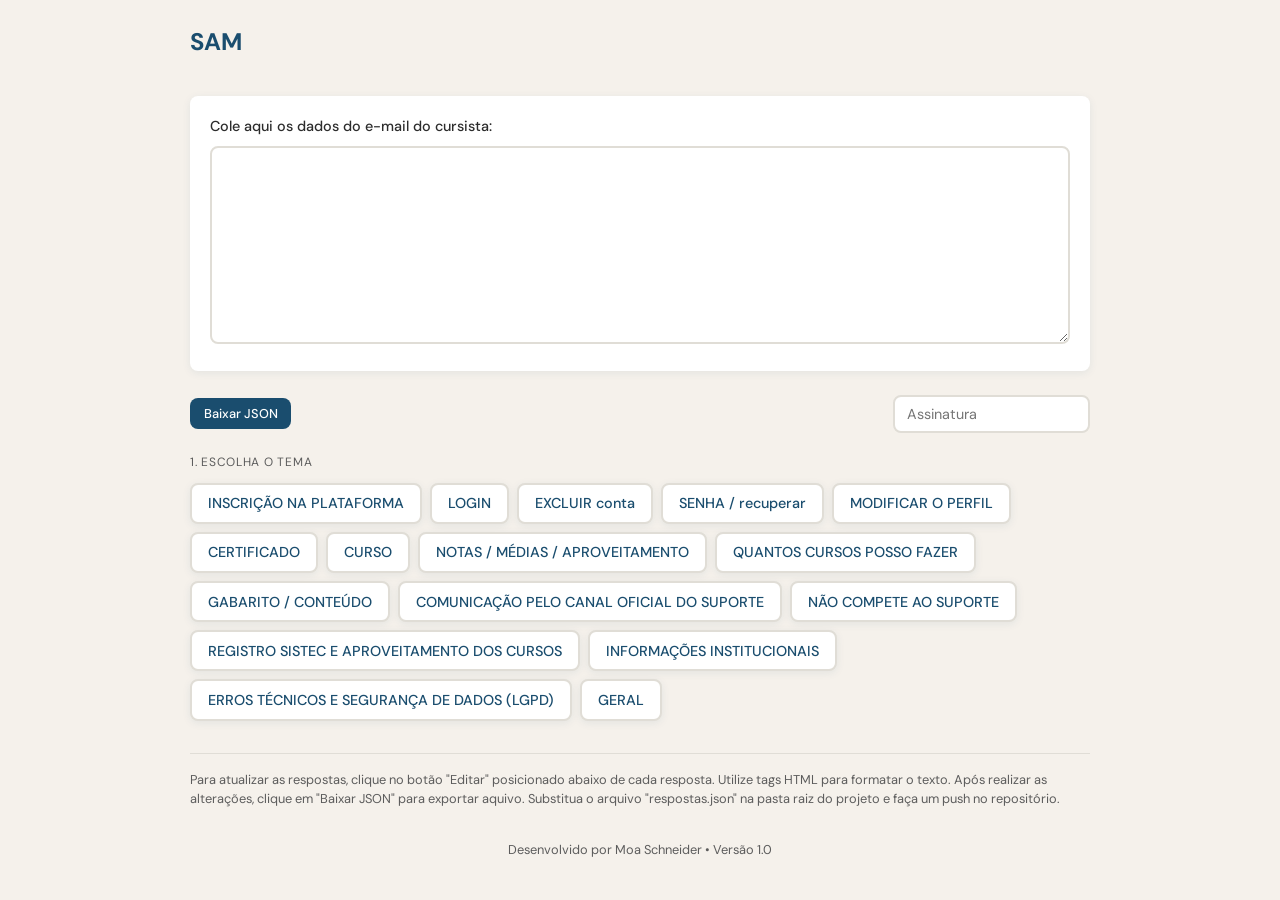
==== index.html @ 17e9b6c3 "feat(SAM): melhorias na ferramenta de atendimento e documentação - Colar dados do cursista com parsi" ====
<!DOCTYPE html>
<html lang="pt-BR">
<head>
  <meta charset="UTF-8">
  <meta name="viewport" content="width=device-width, initial-scale=1">
  <title>SAM – Suporte Aprenda Mais</title>
  <link rel="preconnect" href="https://fonts.googleapis.com">
  <link rel="preconnect" href="https://fonts.gstatic.com" crossorigin>
  <link href="https://fonts.googleapis.com/css2?family=DM+Sans:ital,opsz,wght@0,9..40,400;0,9..40,500;0,9..40,600;0,9..40,700;1,9..40,400&display=swap" rel="stylesheet">
  <link rel="stylesheet" href="styles.css">
</head>
<body>
  <div class="container">
    <header>
      <h1>SAM</h1>
      <!-- <p class="subtitle">Modelos de respostas · Escolha o tema e o subtema para copiar o modelo de e-mail</p> -->
    </header>

    <div id="erro-box" class="erro-carregamento oculto">
      <p><strong>Não foi possível carregar os modelos.</strong></p>
      <p>Verifique se o arquivo <code>respostas.json</code> está na mesma pasta que esta página. Se você abriu o arquivo HTML direto no navegador (file://), o navegador pode bloquear o carregamento. Nesse caso, use um servidor local na pasta do projeto:</p>
      <p><code>python -m http.server 8080</code></p>
      <p>Depois acesse: <code>http://localhost:8080/atendimento-respostas.html</code></p>
    </div>

    <div id="app">
      <div class="cursista-section">
        <label for="input-cursista">Cole aqui os dados do e-mail do cursista:</label>
        <textarea id="input-cursista" class="cursista-textarea" rows="10"
        placeholder=""></textarea>
        <div id="cursista-campos" class="cursista-campos oculto">
          <span id="cursista-nome" class="cursista-nome"></span>
          <button type="button" class="btn btn-dossie" id="btn-dossie-cpf" title="Abrir dossiê por CPF">Dossiê CPF</button>
          <button type="button" class="btn btn-dossie" id="btn-dossie-email" title="Abrir dossiê por e-mail">Dossiê E-mail</button>
          <!-- <input type="text" id="input-curso" class="cursista-curso-input" placeholder="Curso / turma" /> -->
        </div>
      </div>
      
      <div class="toolbar-row">
        <div>
          <button type="button" class="btn btn-download-json" id="btn-download-json">Baixar JSON</button>
          <button type="button" class="btn btn-cancelar-edicao" id="btn-limpar-edits" style="display:none">Limpar edições</button>
        </div>
        <div class="assinatura-row">
          <!-- <label for="input-assinatura">Assinatura:</label> -->
          <input type="text" id="input-assinatura" placeholder="Assinatura" autocomplete="name" />
        </div>
      </div>

      <div id="passo-temas">
        <p class="step-label">1. Escolha o tema</p>
        <div id="lista-temas" class="nav-buttons"></div>
      </div>

      <div id="passo-subtemas" class="oculto">
        <button type="button" class="btn btn-voltar" id="btn-voltar-temas">← Voltar aos temas</button>
        <p class="step-label">2. Escolha o subtema</p>
        <div id="lista-subtemas" class="nav-buttons"></div>
      </div>

      <div id="passo-respostas" class="oculto">
        <button type="button" class="btn btn-voltar" id="btn-voltar-subtemas">← Voltar ao subtema</button>
        <p class="step-label">3. Modelo(s) de resposta – clique em Copiar e cole no e-mail</p>
        <div id="area-respostas" class="respostas-area"></div>
      </div>
    </div>

    <p class="aviso-pasta">
      Para atualizar as respostas, clique no botão "Editar" posicionado abaixo de cada resposta. Utilize tags HTML para formatar o texto. Após realizar as alterações, clique em "Baixar JSON" para exportar aquivo. Substitua o arquivo "respostas.json" na pasta raiz do projeto e faça um push no repositório.
    </p>

    <footer>
      Desenvolvido por Moa Schneider • Versão 1.0
    </footer>
  </div>

  <script src="script.js"></script>
</body>
</html>
---- styles.css ----
:root {
    --bg: #f5f1eb;
    --card: #fff;
    --primary: #1a4d6e;
    --primary-hover: #25638a;
    --accent: #e8b86d;
    --text: #2c2c2c;
    --text-muted: #5c5c5c;
    --border: #e0ddd6;
    --shadow: 0 2px 8px rgba(26, 77, 110, 0.08);
    --radius: 8px;
  }

  * {
    box-sizing: border-box;
  }

  body {
    font-family: 'DM Sans', sans-serif;
    background: var(--bg);
    color: var(--text);
    margin: 0;
    min-height: 100vh;
    padding: 1.5rem;
    line-height: 1.5;
  }

  .container {
    max-width: 900px;
    margin: 0 auto;
  }

  header {
    /* text-align: center; */
    display: flex;
    justify-content: space-between;
    align-items: center;
    margin-bottom: 2rem;
  }

  h1 {
    font-size: 1.5rem;
    font-weight: 700;
    color: var(--primary);
    margin: 0 0 0.25rem 0;
  }

  .subtitle {
    font-size: 0.9rem;
    color: var(--text-muted);
    margin: 0;
  }

  .step-label {
    font-size: 0.75rem;
    text-transform: uppercase;
    letter-spacing: 0.06em;
    color: var(--text-muted);
    margin-bottom: 0.75rem;
  }

  .nav-buttons {
    display: flex;
    flex-wrap: wrap;
    gap: 0.5rem;
    margin-bottom: 1rem;
  }

  .btn {
    display: inline-flex;
    align-items: center;
    justify-content: center;
    padding: 0.6rem 1rem;
    font-family: inherit;
    font-size: 0.9rem;
    font-weight: 500;
    border: none;
    border-radius: var(--radius);
    cursor: pointer;
    transition: background 0.2s, transform 0.1s;
  }

  .btn:active {
    transform: scale(0.98);
  }

  .btn-tema {
    background: var(--card);
    color: var(--primary);
    border: 2px solid var(--border);
    box-shadow: var(--shadow);
  }

  .btn-tema:hover {
    border-color: var(--primary);
    background: rgba(26, 77, 110, 0.06);
  }

  .btn-subtema {
    background: var(--primary);
    color: #fff;
  }

  .btn-subtema:hover {
    background: var(--primary-hover);
  }

  .btn-voltar {
    background: var(--border);
    color: var(--text);
    margin-bottom: 1rem;
  }

  .btn-voltar:hover {
    background: #d0ccc4;
  }

  .btn-copiar {
    background: var(--accent);
    color: var(--text);
    font-size: 0.85rem;
    padding: 0.5rem 0.9rem;
  }

  .btn-copiar:hover {
    filter: brightness(1.05);
  }

  .btn-copiar.copied {
    background: #2d8a6e;
    color: #fff;
  }

  .respostas-area {
    background: var(--card);
    border-radius: var(--radius);
    box-shadow: var(--shadow);
    padding: 1.25rem;
    margin-top: 1rem;
  }

  .resposta-block {
    margin-bottom: 1.5rem;
    padding-bottom: 1.5rem;
    border-bottom: 1px solid var(--border);
  }

  .resposta-block:last-child {
    margin-bottom: 0;
    padding-bottom: 0;
    border-bottom: none;
  }

  .resposta-rotulo {
    font-size: 0.8rem;
    font-weight: 600;
    color: var(--primary);
    margin-bottom: 0.5rem;
  }

  .resposta-texto {
    white-space: pre-wrap;
    word-break: break-word;
    font-size: 0.9rem;
    line-height: 1.6;
    color: var(--text);
    background: #fafaf8;
    padding: 1rem;
    border-radius: 8px;
    border-left: 3px solid var(--accent);
  }

  .erro-carregamento {
    text-align: center;
    padding: 2rem;
    background: #fef3e6;
    border: 1px solid #e8b86d;
    border-radius: var(--radius);
    color: var(--text);
  }

  .erro-carregamento p {
    margin: 0 0 0.75rem 0;
  }

  .erro-carregamento code {
    background: var(--card);
    padding: 0.2rem 0.5rem;
    border-radius: 4px;
    font-size: 0.85rem;
  }

  .assinatura-row {
    display: flex;
    align-items: center;
    gap: 0.75rem;
    /* margin-bottom: 1.25rem; */
    flex-wrap: wrap;
  }
  .assinatura-row label {
    font-size: 0.9rem;
    font-weight: 500;
    color: var(--text);
  }
  .assinatura-row input {
    font-family: inherit;
    font-size: 0.9rem;
    padding: 0.5rem 0.75rem;
    border: 2px solid var(--border);
    border-radius: var(--radius);
    max-width: 280px;
  }
  .assinatura-row input:focus {
    outline: none;
    border-color: var(--primary);
  }

  .cursista-section {
    background: var(--card);
    border-radius: var(--radius);
    box-shadow: var(--shadow);
    padding: 1.25rem;
    margin-bottom: 1.5rem;
  }

  .cursista-section label {
    font-size: 0.9rem;
    font-weight: 500;
    color: var(--text);
    display: block;
    margin-bottom: 0.5rem;
  }

  .cursista-textarea {
    width: 100%;
    font-family: inherit;
    font-size: 0.85rem;
    padding: 0.75rem;
    border: 2px solid var(--border);
    border-radius: var(--radius);
    resize: vertical;
    min-height: 80px;
  }
  
  .cursista-textarea:focus {
    outline: none;
    border-color: var(--primary);
  }

  .cursista-campos {
    margin-top: 0.75rem;
    display: flex;
    align-items: center;
    gap: 0.75rem;
    flex-wrap: wrap;
  }

  .cursista-nome {
    font-size: 0.9rem;
    font-weight: 600;
    color: var(--primary);
  }

  .btn-dossie {
    background: var(--primary);
    color: #fff;
    font-size: 0.8rem;
    padding: 0.45rem 0.85rem;
  }

  .btn-dossie:hover {
    background: var(--primary-hover);
  }

  .cursista-curso-input {
    font-family: inherit;
    font-size: 0.85rem;
    padding: 0.4rem 0.7rem;
    border: 2px solid var(--border);
    border-radius: var(--radius);
    flex: 1 1 180px;
    min-width: 180px;
  }

  .cursista-curso-input:focus {
    outline: none;
    border-color: var(--primary);
  }

  .aviso-pasta {
    font-size: 0.8rem;
    color: var(--text-muted);
    margin-top: 2rem;
    padding-top: 1rem;
    border-top: 1px solid var(--border);
  }

  footer {
    margin-top: 2rem;
    font-size: 0.8rem;
    color: var(--text-muted);
    text-align: center;
  }

  footer a {
    color: var(--primary);
  }

  .edit-textarea {
    width: 100%;
    font-family: 'Consolas', 'Monaco', 'Courier New', monospace;
    font-size: 0.82rem;
    line-height: 1.5;
    padding: 1rem;
    border: 2px dashed var(--primary);
    border-radius: 8px;
    background: #f0f7fb;
    color: var(--text);
    resize: vertical;
    min-height: 180px;
  }

  .edit-textarea:focus {
    outline: none;
    border-color: var(--primary-hover);
  }

  .resposta-acoes {
    display: flex;
    align-items: center;
    gap: 0.5rem;
    margin-top: 0.5rem;
    padding-top: 0.5rem;
    flex-wrap: wrap;
  }

  .btn-editar {
    background: transparent;
    color: var(--text-muted);
    font-size: 0.85rem;
    padding: 0.5rem 0.9rem;
    border: 1px solid var(--border);
  }

  .btn-editar:hover {
    color: var(--primary);
    border-color: var(--primary);
  }

  .btn-salvar-edicao {
    background: #2d8a6e;
    color: #fff;
    font-size: 0.8rem;
    padding: 0.4rem 0.7rem;
  }

  .btn-salvar-edicao:hover {
    background: #247a5f;
  }

  .btn-cancelar-edicao {
    background: var(--border);
    color: var(--text);
    font-size: 0.8rem;
    padding: 0.4rem 0.7rem;
  }

  .btn-cancelar-edicao:hover {
    background: #d0ccc4;
  }

  .badge-editado {
    display: inline-flex;
    align-items: center;
    gap: 0.3rem;
    font-size: 0.7rem;
    font-weight: 600;
    color: #2d8a6e;
    background: #e6f5ef;
    padding: 0.2rem 0.5rem;
    border-radius: 4px;
    cursor: pointer;
  }

  .badge-editado:hover {
    background: #d0ebe0;
  }

  .btn-download-json {
    background: var(--primary);
    color: #fff;
    font-size: 0.8rem;
    padding: 0.45rem 0.85rem;
  }

  .btn-download-json:hover {
    background: var(--primary-hover);
  }

  .toolbar-row {
    display: flex;
    justify-content: space-between;
    align-items: center;
    gap: 0.75rem;
    margin-bottom: 1.25rem;
    flex-wrap: wrap;
  }

  .oculto {
    display: none !important;
  }
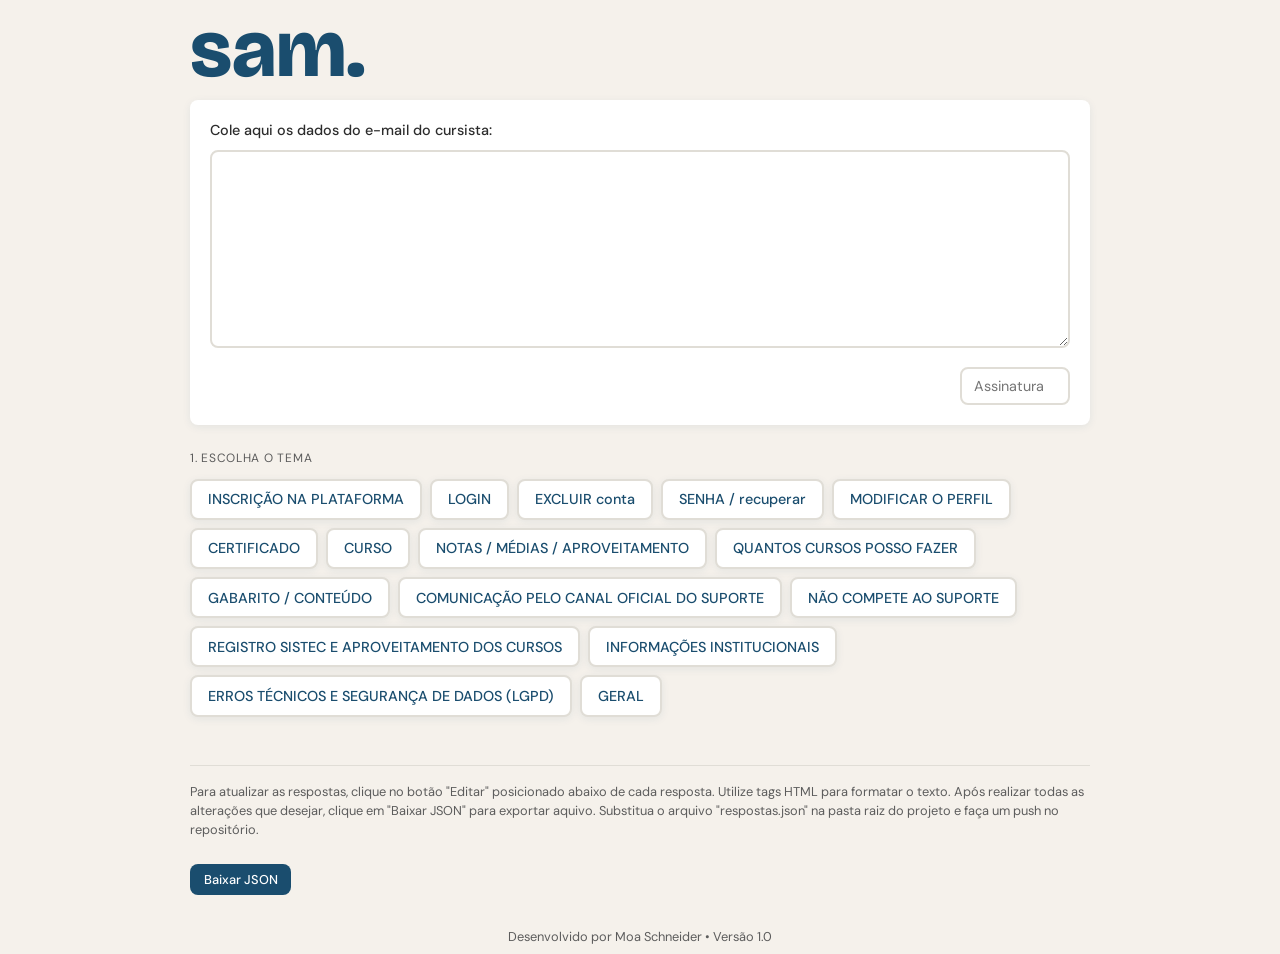
==== commit 06873a12: "fix(ui): layout custom-infos com assinatura à direita, visibilidade do cursista/dossiês e input de a" ====
--- a/index.html
+++ b/index.html
@@ -7,13 +7,13 @@
   <link rel="preconnect" href="https://fonts.googleapis.com">
   <link rel="preconnect" href="https://fonts.gstatic.com" crossorigin>
   <link href="https://fonts.googleapis.com/css2?family=DM+Sans:ital,opsz,wght@0,9..40,400;0,9..40,500;0,9..40,600;0,9..40,700;1,9..40,400&display=swap" rel="stylesheet">
+  <link href="https://fonts.googleapis.com/css2?family=Bricolage+Grotesque:opsz,wght@12..96,200..800&display=swap" rel="stylesheet">
   <link rel="stylesheet" href="styles.css">
 </head>
 <body>
   <div class="container">
     <header>
-      <h1>SAM</h1>
-      <!-- <p class="subtitle">Modelos de respostas · Escolha o tema e o subtema para copiar o modelo de e-mail</p> -->
+      <h1>sam.</h1>
     </header>
 
     <div id="erro-box" class="erro-carregamento oculto">
@@ -28,24 +28,19 @@
         <label for="input-cursista">Cole aqui os dados do e-mail do cursista:</label>
         <textarea id="input-cursista" class="cursista-textarea" rows="10"
         placeholder=""></textarea>
-        <div id="cursista-campos" class="cursista-campos oculto">
-          <span id="cursista-nome" class="cursista-nome"></span>
-          <button type="button" class="btn btn-dossie" id="btn-dossie-cpf" title="Abrir dossiê por CPF">Dossiê CPF</button>
-          <button type="button" class="btn btn-dossie" id="btn-dossie-email" title="Abrir dossiê por e-mail">Dossiê E-mail</button>
-          <!-- <input type="text" id="input-curso" class="cursista-curso-input" placeholder="Curso / turma" /> -->
+        <div id="custom-infos" class="custom-infos">
+          <div id="cursista-campos" class="cursista-campos oculto">
+            <span id="cursista-nome" class="cursista-nome"></span>
+            <button type="button" class="btn btn-dossie" id="btn-dossie-cpf" title="Abrir dossiê por CPF">Dossiê CPF</button>
+            <button type="button" class="btn btn-dossie" id="btn-dossie-email" title="Abrir dossiê por e-mail">Dossiê E-mail</button>
+          </div>
+          <div class="assinatura-row">
+            <input type="text" id="input-assinatura" placeholder="Assinatura" autocomplete="name" />
+          </div>
         </div>
       </div>
       
-      <div class="toolbar-row">
-        <div>
-          <button type="button" class="btn btn-download-json" id="btn-download-json">Baixar JSON</button>
-          <button type="button" class="btn btn-cancelar-edicao" id="btn-limpar-edits" style="display:none">Limpar edições</button>
-        </div>
-        <div class="assinatura-row">
-          <!-- <label for="input-assinatura">Assinatura:</label> -->
-          <input type="text" id="input-assinatura" placeholder="Assinatura" autocomplete="name" />
-        </div>
-      </div>
+     
 
       <div id="passo-temas">
         <p class="step-label">1. Escolha o tema</p>
@@ -65,9 +60,18 @@
       </div>
     </div>
 
-    <p class="aviso-pasta">
-      Para atualizar as respostas, clique no botão "Editar" posicionado abaixo de cada resposta. Utilize tags HTML para formatar o texto. Após realizar as alterações, clique em "Baixar JSON" para exportar aquivo. Substitua o arquivo "respostas.json" na pasta raiz do projeto e faça um push no repositório.
-    </p>
+    <div class="toolbar-row">
+      <p class="aviso-pasta">
+        Para atualizar as respostas, clique no botão "Editar" posicionado abaixo de cada resposta. Utilize tags HTML para formatar o texto. Após realizar todas as alterações que desejar, clique em "Baixar JSON" para exportar aquivo. Substitua o arquivo "respostas.json" na pasta raiz do projeto e faça um push no repositório.
+      </p>
+      <div>
+        <button type="button" class="btn btn-download-json" id="btn-download-json">Baixar JSON</button>
+        <button type="button" class="btn btn-cancelar-edicao" id="btn-limpar-edits" style="display:none">Limpar edições</button>
+      </div>
+    </div>
+
+
+     
 
     <footer>
       Desenvolvido por Moa Schneider • Versão 1.0
--- a/styles.css
+++ b/styles.css
@@ -21,7 +21,7 @@
     color: var(--text);
     margin: 0;
     min-height: 100vh;
-    padding: 1.5rem;
+    padding: 0.0rem 1.5rem;
     line-height: 1.5;
   }
 
@@ -31,18 +31,18 @@
   }
 
   header {
-    /* text-align: center; */
     display: flex;
     justify-content: space-between;
     align-items: center;
-    margin-bottom: 2rem;
+    height: 100px;
   }
 
   h1 {
-    font-size: 1.5rem;
-    font-weight: 700;
-    color: var(--primary);
-    margin: 0 0 0.25rem 0;
+    font-family: 'Bricolage Grotesque', serif;
+    font-size: 5rem;
+    font-weight: 900;
+    color: var(--primary);
+    margin: 0 0 0rem 0;
   }
 
   .subtitle {
@@ -193,22 +193,17 @@
   .assinatura-row {
     display: flex;
     align-items: center;
-    gap: 0.75rem;
-    /* margin-bottom: 1.25rem; */
-    flex-wrap: wrap;
-  }
-  .assinatura-row label {
-    font-size: 0.9rem;
-    font-weight: 500;
-    color: var(--text);
-  }
+    /* gap: 0.75rem; */
+    flex-wrap: wrap;
+  }
+  
   .assinatura-row input {
     font-family: inherit;
     font-size: 0.9rem;
     padding: 0.5rem 0.75rem;
     border: 2px solid var(--border);
     border-radius: var(--radius);
-    max-width: 280px;
+    max-width: 110px;
   }
   .assinatura-row input:focus {
     outline: none;
@@ -247,12 +242,26 @@
     border-color: var(--primary);
   }
 
+  .custom-infos {
+    margin-top: 0.75rem;
+    display: flex;
+    flex-wrap: wrap;
+    align-items: center;
+    gap: 0.75rem;
+    width: 100%;
+  }
+
+  .custom-infos .assinatura-row {
+    margin-left: auto;
+  }
+
   .cursista-campos {
-    margin-top: 0.75rem;
     display: flex;
     align-items: center;
     gap: 0.75rem;
     flex-wrap: wrap;
+    flex: 0 1 auto;
+    min-width: 0;
   }
 
   .cursista-nome {
@@ -297,6 +306,7 @@
 
   footer {
     margin-top: 2rem;
+    margin-bottom: 0.5rem;
     font-size: 0.8rem;
     color: var(--text-muted);
     text-align: center;
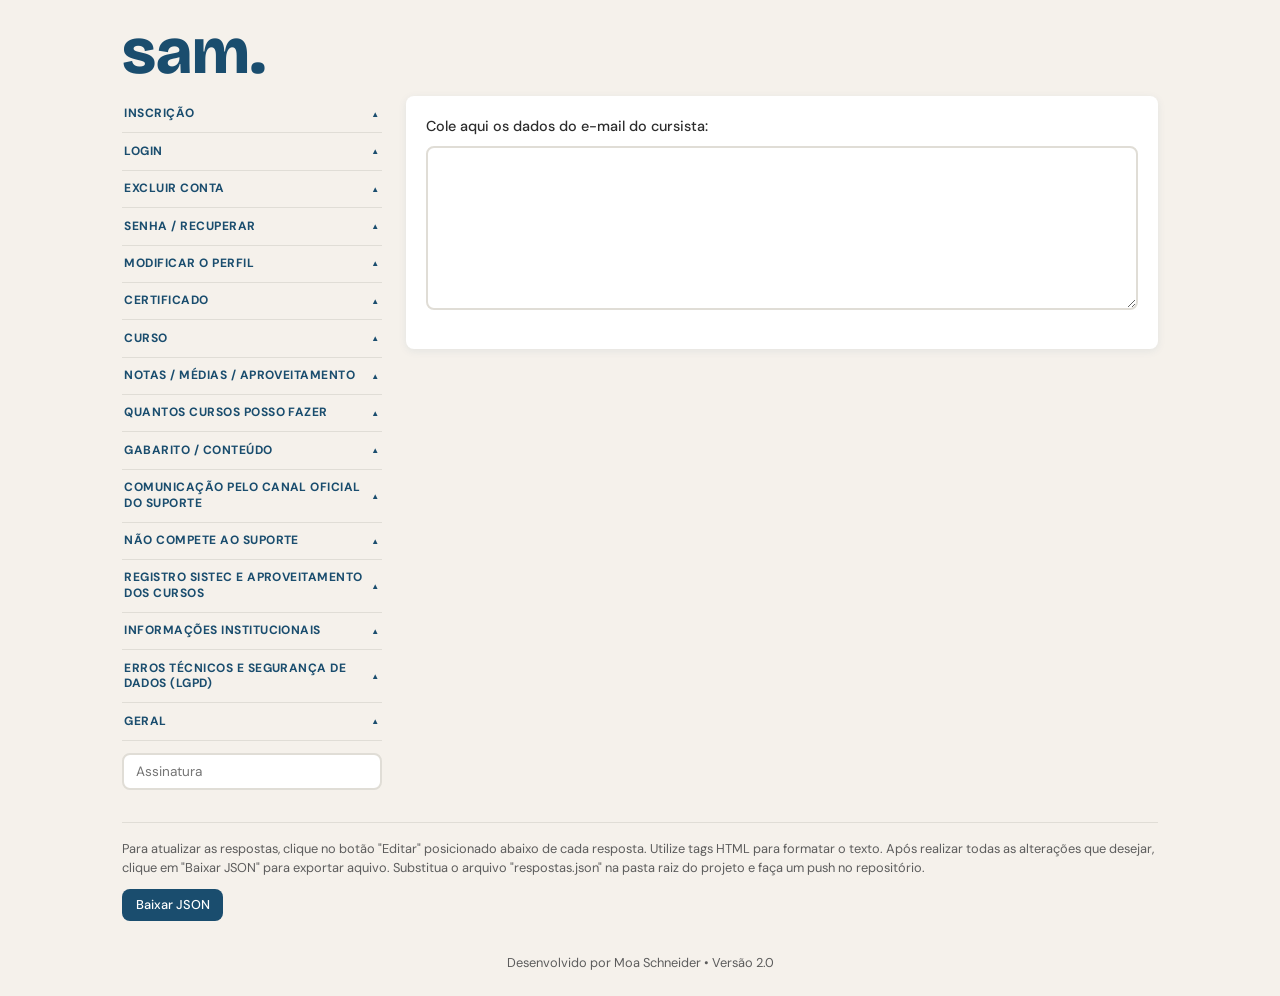
==== commit ddda1796: "refactor(ui): reestrutura layout e navegação da aplicação" ====
--- a/index.html
+++ b/index.html
@@ -3,7 +3,7 @@
 <head>
   <meta charset="UTF-8">
   <meta name="viewport" content="width=device-width, initial-scale=1">
-  <title>SAM – Suporte Aprenda Mais</title>
+  <title>sam.</title>
   <link rel="preconnect" href="https://fonts.googleapis.com">
   <link rel="preconnect" href="https://fonts.gstatic.com" crossorigin>
   <link href="https://fonts.googleapis.com/css2?family=DM+Sans:ital,opsz,wght@0,9..40,400;0,9..40,500;0,9..40,600;0,9..40,700;1,9..40,400&display=swap" rel="stylesheet">
@@ -11,72 +11,70 @@
   <link rel="stylesheet" href="styles.css">
 </head>
 <body>
-  <div class="container">
-    <header>
+
+  <div class="page-wrapper">
+    <header class="top-header">
       <h1>sam.</h1>
     </header>
 
-    <div id="erro-box" class="erro-carregamento oculto">
-      <p><strong>Não foi possível carregar os modelos.</strong></p>
-      <p>Verifique se o arquivo <code>respostas.json</code> está na mesma pasta que esta página. Se você abriu o arquivo HTML direto no navegador (file://), o navegador pode bloquear o carregamento. Nesse caso, use um servidor local na pasta do projeto:</p>
-      <p><code>python -m http.server 8080</code></p>
-      <p>Depois acesse: <code>http://localhost:8080/atendimento-respostas.html</code></p>
-    </div>
+    <div class="layout">
+      <aside class="sidebar" id="sidebar">
+        <nav id="nav-temas" class="nav-temas"></nav>
+        <div class="sidebar-footer">
+          <input type="text" id="input-assinatura" placeholder="Assinatura" autocomplete="name" />
+        </div>
+      </aside>
 
-    <div id="app">
-      <div class="cursista-section">
-        <label for="input-cursista">Cole aqui os dados do e-mail do cursista:</label>
-        <textarea id="input-cursista" class="cursista-textarea" rows="10"
-        placeholder=""></textarea>
-        <div id="custom-infos" class="custom-infos">
-          <div id="cursista-campos" class="cursista-campos oculto">
-            <span id="cursista-nome" class="cursista-nome"></span>
-            <button type="button" class="btn btn-dossie" id="btn-dossie-cpf" title="Abrir dossiê por CPF">Dossiê CPF</button>
-            <button type="button" class="btn btn-dossie" id="btn-dossie-email" title="Abrir dossiê por e-mail">Dossiê E-mail</button>
-          </div>
-          <div class="assinatura-row">
-            <input type="text" id="input-assinatura" placeholder="Assinatura" autocomplete="name" />
-          </div>
+      <main class="main-content" id="main-content">
+        <div id="erro-box" class="erro-carregamento oculto">
+          <p><strong>Não foi possível carregar os modelos.</strong></p>
+          <p>Verifique se o arquivo <code>respostas.json</code> está na mesma pasta que esta página.
+            Se você abriu o arquivo HTML direto no navegador (file://), o navegador pode bloquear o carregamento.
+            Nesse caso, use um servidor local na pasta do projeto:</p>
+          <p><code>python -m http.server 8080</code></p>
         </div>
-      </div>
-      
-     
 
-      <div id="passo-temas">
-        <p class="step-label">1. Escolha o tema</p>
-        <div id="lista-temas" class="nav-buttons"></div>
-      </div>
+        <div id="app">
+          <section class="cursista-section">
+            <label for="input-cursista">Cole aqui os dados do e-mail do cursista:</label>
+            <textarea id="input-cursista" class="cursista-textarea" rows="8"></textarea>
+            <div id="custom-infos" class="custom-infos">
+              <div id="cursista-campos" class="cursista-campos oculto">
+                <span id="cursista-nome" class="cursista-nome"></span>
+                <button type="button" class="btn btn-dossie" id="btn-dossie-cpf" title="Abrir dossiê por CPF">Dossiê CPF</button>
+                <button type="button" class="btn btn-dossie" id="btn-dossie-email" title="Abrir dossiê por e-mail">Dossiê E-mail</button>
+              </div>
+            </div>
+          </section>
 
-      <div id="passo-subtemas" class="oculto">
-        <button type="button" class="btn btn-voltar" id="btn-voltar-temas">← Voltar aos temas</button>
-        <p class="step-label">2. Escolha o subtema</p>
-        <div id="lista-subtemas" class="nav-buttons"></div>
-      </div>
-
-      <div id="passo-respostas" class="oculto">
-        <button type="button" class="btn btn-voltar" id="btn-voltar-subtemas">← Voltar ao subtema</button>
-        <p class="step-label">3. Modelo(s) de resposta – clique em Copiar e cole no e-mail</p>
-        <div id="area-respostas" class="respostas-area"></div>
-      </div>
+          <section id="passo-respostas" class="oculto">
+            <div id="area-respostas" class="respostas-area"></div>
+          </section>
+        </div>
+      </main>
     </div>
 
     <div class="toolbar-row">
       <p class="aviso-pasta">
-        Para atualizar as respostas, clique no botão "Editar" posicionado abaixo de cada resposta. Utilize tags HTML para formatar o texto. Após realizar todas as alterações que desejar, clique em "Baixar JSON" para exportar aquivo. Substitua o arquivo "respostas.json" na pasta raiz do projeto e faça um push no repositório.
+        Para atualizar as respostas, clique no botão "Editar" posicionado abaixo de cada resposta. Utilize tags HTML
+        para formatar o texto. Após realizar todas as alterações que desejar, clique em "Baixar JSON" para exportar
+        aquivo. Substitua o arquivo "respostas.json" na pasta raiz do projeto e faça um push no repositório.
       </p>
-      <div>
+      <div class="toolbar-buttons">
         <button type="button" class="btn btn-download-json" id="btn-download-json">Baixar JSON</button>
         <button type="button" class="btn btn-cancelar-edicao" id="btn-limpar-edits" style="display:none">Limpar edições</button>
       </div>
     </div>
 
-
-     
-
     <footer>
-      Desenvolvido por Moa Schneider • Versão 1.0
+      Desenvolvido por Moa Schneider • Versão 2.0
     </footer>
   </div>
+
+  <button class="sidebar-toggle" id="sidebar-toggle" type="button" aria-label="Abrir menu">
+    <span></span><span></span><span></span>
+  </button>
+  <div class="sidebar-overlay" id="sidebar-overlay"></div>
 
   <script src="script.js"></script>
 </body>
--- a/styles.css
+++ b/styles.css
@@ -1,421 +1,691 @@
 :root {
-    --bg: #f5f1eb;
-    --card: #fff;
-    --primary: #1a4d6e;
-    --primary-hover: #25638a;
-    --accent: #e8b86d;
-    --text: #2c2c2c;
-    --text-muted: #5c5c5c;
-    --border: #e0ddd6;
-    --shadow: 0 2px 8px rgba(26, 77, 110, 0.08);
-    --radius: 8px;
-  }
-
-  * {
-    box-sizing: border-box;
-  }
-
-  body {
-    font-family: 'DM Sans', sans-serif;
+  --bg: #f5f1eb;
+  --card: #fff;
+  --primary: #1a4d6e;
+  --primary-hover: #25638a;
+  --accent: #e8b86d;
+  --text: #2c2c2c;
+  --text-muted: #5c5c5c;
+  --border: #e0ddd6;
+  --shadow: 0 2px 8px rgba(26, 77, 110, 0.08);
+  --radius: 8px;
+  --sidebar-w: 260px;
+  --gap: 1.5rem;
+}
+
+* {
+  box-sizing: border-box;
+  margin: 0;
+  padding: 0;
+}
+
+body {
+  font-family: 'DM Sans', sans-serif;
+  background: var(--bg);
+  color: var(--text);
+  min-height: 100vh;
+  line-height: 1.5;
+}
+
+/* ═══════════════════════════════════════
+   PAGE WRAPPER (centraliza tudo)
+   ═══════════════════════════════════════ */
+
+.page-wrapper {
+  max-width: 1100px;
+  margin: 0 auto;
+  padding: 0 2rem;
+}
+
+/* ═══════════════════════════════════════
+   TOP HEADER (logo acima do layout)
+   ═══════════════════════════════════════ */
+
+.top-header {
+  padding: 1.25rem 0 0.75rem;
+}
+
+.top-header h1 {
+  font-family: 'Bricolage Grotesque', serif;
+  font-size: 4rem;
+  font-weight: 900;
+  color: var(--primary);
+  line-height: 1;
+}
+
+/* ═══════════════════════════════════════
+   LAYOUT (sidebar + main lado a lado)
+   ═══════════════════════════════════════ */
+
+.layout {
+  display: flex;
+  gap: var(--gap);
+  align-items: flex-start;
+}
+
+/* ═══════════════════════════════════════
+   SIDEBAR (dentro do fluxo, não fixed)
+   ═══════════════════════════════════════ */
+
+.sidebar {
+  width: var(--sidebar-w);
+  min-width: var(--sidebar-w);
+}
+
+.nav-temas {
+  padding: 0;
+}
+
+/* Theme accordion */
+
+.tema-item {
+  margin-bottom: 0;
+}
+
+.tema-header {
+  display: flex;
+  align-items: center;
+  justify-content: space-between;
+  width: 100%;
+  padding: 0.65rem 0.15rem;
+  font-family: inherit;
+  font-size: 0.75rem;
+  font-weight: 700;
+  text-transform: uppercase;
+  letter-spacing: 0.04em;
+  color: var(--primary);
+  background: transparent;
+  border: none;
+  border-bottom: 1.5px solid var(--border);
+  border-radius: 0;
+  cursor: pointer;
+  transition: all 0.2s;
+  text-align: left;
+  line-height: 1.3;
+}
+
+.tema-header:hover {
+  background: transparent;
+  color: var(--primary-hover);
+}
+
+.tema-header.ativo {
+  background: transparent;
+  border-bottom-color: var(--primary);
+}
+
+.tema-header .seta {
+  font-size: 0.5rem;
+  margin-left: 0.5rem;
+  flex-shrink: 0;
+  transition: transform 0.25s;
+  color: var(--primary);
+}
+
+.tema-header.ativo .seta {
+  transform: rotate(180deg);
+}
+
+/* Subtema list */
+
+.subtema-list {
+  overflow: hidden;
+  max-height: 0;
+  transition: max-height 0.35s ease;
+  padding-left: 0.5rem;
+}
+
+.subtema-list.aberto {
+  max-height: 4000px;
+  padding-top: 0.25rem;
+  padding-bottom: 0.35rem;
+}
+
+.subtema-btn {
+  display: block;
+  width: auto;
+  padding: 0.3rem 0.75rem;
+  margin-top: 0.1rem;
+  font-family: inherit;
+  font-size: 0.8rem;
+  color: var(--text-muted);
+  background: transparent;
+  border: none;
+  border-radius: 6px;
+  cursor: pointer;
+  text-align: left;
+  transition: all 0.15s;
+  line-height: 1.4;
+}
+
+.subtema-btn:hover {
+  background: rgba(26, 77, 110, 0.06);
+  color: var(--primary);
+}
+
+.subtema-btn.ativo {
+  background: var(--primary);
+  color: #fff;
+  font-weight: 500;
+}
+
+/* Sidebar footer (input de assinatura no fim do menu) */
+
+.sidebar-footer {
+  margin-top: 0.75rem;
+}
+
+.sidebar-footer input {
+  width: 100%;
+  font-family: inherit;
+  font-size: 0.85rem;
+  padding: 0.5rem 0.75rem;
+  border: 2px solid var(--border);
+  border-radius: var(--radius);
+  background: var(--card);
+}
+
+.sidebar-footer input:focus {
+  outline: none;
+  border-color: var(--primary);
+}
+
+/* ═══════════════════════════════════════
+   MOBILE SIDEBAR TOGGLE
+   ═══════════════════════════════════════ */
+
+.sidebar-toggle {
+  display: none;
+  position: fixed;
+  top: 1rem;
+  left: 1rem;
+  z-index: 200;
+  width: 40px;
+  height: 40px;
+  background: var(--card);
+  border: 1.5px solid var(--border);
+  border-radius: var(--radius);
+  cursor: pointer;
+  flex-direction: column;
+  align-items: center;
+  justify-content: center;
+  gap: 5px;
+  box-shadow: var(--shadow);
+}
+
+.sidebar-toggle span {
+  display: block;
+  width: 20px;
+  height: 2px;
+  background: var(--primary);
+  border-radius: 2px;
+  transition: all 0.25s;
+}
+
+.sidebar-overlay {
+  display: none;
+  position: fixed;
+  inset: 0;
+  background: rgba(0, 0, 0, 0.3);
+  z-index: 90;
+}
+
+/* ═══════════════════════════════════════
+   MAIN CONTENT
+   ═══════════════════════════════════════ */
+
+.main-content {
+  flex: 1;
+  min-width: 0;
+}
+
+/* Cursista section */
+
+.cursista-section {
+  background: var(--card);
+  border-radius: var(--radius);
+  box-shadow: var(--shadow);
+  padding: 1.25rem;
+  margin-bottom: 1.25rem;
+}
+
+.cursista-section label {
+  font-size: 0.9rem;
+  font-weight: 500;
+  display: block;
+  margin-bottom: 0.5rem;
+}
+
+.cursista-textarea {
+  width: 100%;
+  font-family: inherit;
+  font-size: 0.85rem;
+  padding: 0.75rem;
+  border: 2px solid var(--border);
+  border-radius: var(--radius);
+  resize: vertical;
+  min-height: 80px;
+}
+
+.cursista-textarea:focus {
+  outline: none;
+  border-color: var(--primary);
+}
+
+.custom-infos {
+  margin-top: 0.75rem;
+  display: flex;
+  flex-wrap: wrap;
+  align-items: center;
+  gap: 0.5rem;
+}
+
+.cursista-campos {
+  display: flex;
+  align-items: center;
+  gap: 0.5rem;
+  flex-wrap: wrap;
+}
+
+.cursista-nome {
+  font-size: 0.9rem;
+  font-weight: 600;
+  color: var(--primary);
+  padding: 0.35rem 0.7rem;
+  background: rgba(26, 77, 110, 0.06);
+  border-radius: 6px;
+}
+
+/* ═══════════════════════════════════════
+   BUTTONS
+   ═══════════════════════════════════════ */
+
+.btn {
+  display: inline-flex;
+  align-items: center;
+  justify-content: center;
+  padding: 0.5rem 0.9rem;
+  font-family: inherit;
+  font-size: 0.85rem;
+  font-weight: 500;
+  border: none;
+  border-radius: var(--radius);
+  cursor: pointer;
+  transition: background 0.2s, transform 0.1s;
+}
+
+.btn:active {
+  transform: scale(0.97);
+}
+
+.btn-dossie {
+  background: var(--primary);
+  color: #fff;
+  font-size: 0.78rem;
+  padding: 0.4rem 0.75rem;
+}
+
+.btn-dossie:hover {
+  background: var(--primary-hover);
+}
+
+.btn-copiar {
+  background: var(--accent);
+  color: var(--text);
+  font-size: 0.85rem;
+  padding: 0.5rem 1rem;
+  font-weight: 600;
+}
+
+.btn-copiar:hover {
+  filter: brightness(1.05);
+}
+
+.btn-copiar.copied {
+  background: #2d8a6e;
+  color: #fff;
+}
+
+.btn-editar {
+  background: transparent;
+  color: var(--text-muted);
+  font-size: 0.85rem;
+  padding: 0.5rem 0.9rem;
+  border: 1px solid var(--border);
+  margin-left: auto;
+}
+
+.btn-editar:hover {
+  color: var(--primary);
+  border-color: var(--primary);
+}
+
+.btn-salvar-edicao {
+  background: #2d8a6e;
+  color: #fff;
+  font-size: 0.8rem;
+  padding: 0.4rem 0.7rem;
+}
+
+.btn-salvar-edicao:hover {
+  background: #247a5f;
+}
+
+.btn-cancelar-edicao {
+  background: var(--border);
+  color: var(--text);
+  font-size: 0.8rem;
+  padding: 0.4rem 0.7rem;
+}
+
+.btn-cancelar-edicao:hover {
+  background: #d0ccc4;
+}
+
+/* ═══════════════════════════════════════
+   RESPONSES AREA
+   ═══════════════════════════════════════ */
+
+.respostas-area {
+  background: var(--card);
+  border-radius: var(--radius);
+  box-shadow: var(--shadow);
+  padding: 1.25rem;
+}
+
+.resposta-block {
+  margin-bottom: 1.5rem;
+  padding-bottom: 1.5rem;
+  border-bottom: 1px solid var(--border);
+}
+
+.resposta-block:last-child {
+  margin-bottom: 0;
+  padding-bottom: 0;
+  border-bottom: none;
+}
+
+.resposta-rotulo {
+  font-size: 0.9rem;
+  font-weight: 600;
+  color: var(--text);
+  margin-bottom: 0.75rem;
+  padding: 0.45rem 0.7rem;
+  /* background: #fef8ee; */
+  border-radius: 6px;
+  /* border-left: 3px solid var(--accent); */
+}
+
+.resposta-texto {
+  word-break: break-word;
+  font-size: 0.9rem;
+  line-height: 1.65;
+  padding: 1rem 1.25rem;
+  background: #fafaf8;
+  border-radius: 8px;
+  border-left: 3px solid var(--accent);
+}
+
+.resposta-texto--plain {
+  white-space: pre-wrap;
+}
+
+.resposta-texto--html {
+  white-space: normal;
+}
+
+.resposta-texto--html p {
+  margin: 0 0 0.9em;
+  line-height: 1.65;
+}
+
+.resposta-texto--html p:last-child {
+  margin-bottom: 0;
+}
+
+.resposta-texto--html p:empty {
+  display: none;
+}
+
+.resposta-texto--html ul,
+.resposta-texto--html ol {
+  margin: 0 0 0.85em;
+  padding-left: 1.35rem;
+}
+
+.resposta-texto--html ul:last-child,
+.resposta-texto--html ol:last-child {
+  margin-bottom: 0;
+}
+
+.resposta-texto--html ul {
+  list-style-type: disc;
+}
+
+.resposta-texto--html ol {
+  list-style-type: decimal;
+}
+
+.resposta-texto--html li {
+  margin: 0.15em 0;
+  line-height: 1.5;
+  padding-left: 0.15em;
+}
+
+.resposta-texto--html li + li {
+  margin-top: 0.12em;
+}
+
+.resposta-texto--html ul ul,
+.resposta-texto--html ol ol,
+.resposta-texto--html ul ol,
+.resposta-texto--html ol ul {
+  margin-top: 0.35em;
+  margin-bottom: 0.35em;
+}
+
+.resposta-texto--html h1,
+.resposta-texto--html h2,
+.resposta-texto--html h3 {
+  margin: 0 0 0.5em;
+  font-size: 1em;
+  font-weight: 600;
+  color: var(--primary);
+}
+
+.resposta-texto--html a {
+  color: var(--primary);
+}
+
+.resposta-texto--html br {
+  line-height: inherit;
+}
+
+.resposta-acoes {
+  display: flex;
+  align-items: center;
+  gap: 0.5rem;
+  margin-top: 0.75rem;
+  flex-wrap: wrap;
+}
+
+.badge-editado {
+  display: inline-flex;
+  align-items: center;
+  gap: 0.3rem;
+  font-size: 0.7rem;
+  font-weight: 600;
+  color: #2d8a6e;
+  background: #e6f5ef;
+  padding: 0.2rem 0.5rem;
+  border-radius: 4px;
+  cursor: pointer;
+}
+
+.badge-editado:hover {
+  background: #d0ebe0;
+}
+
+/* Edit textarea */
+
+.edit-textarea {
+  width: 100%;
+  font-family: 'Consolas', 'Monaco', 'Courier New', monospace;
+  font-size: 0.82rem;
+  line-height: 1.5;
+  padding: 1rem;
+  border: 2px dashed var(--primary);
+  border-radius: 8px;
+  background: #f0f7fb;
+  color: var(--text);
+  resize: vertical;
+  min-height: 180px;
+}
+
+.edit-textarea:focus {
+  outline: none;
+  border-color: var(--primary-hover);
+}
+
+/* ═══════════════════════════════════════
+   ERROR BOX
+   ═══════════════════════════════════════ */
+
+.erro-carregamento {
+  text-align: center;
+  padding: 2rem;
+  background: #fef3e6;
+  border: 1px solid var(--accent);
+  border-radius: var(--radius);
+  margin-bottom: 1.5rem;
+}
+
+.erro-carregamento p {
+  margin: 0 0 0.75rem;
+}
+
+.erro-carregamento code {
+  background: var(--card);
+  padding: 0.2rem 0.5rem;
+  border-radius: 4px;
+  font-size: 0.85rem;
+}
+
+/* ═══════════════════════════════════════
+   TOOLBAR & FOOTER
+   ═══════════════════════════════════════ */
+
+.toolbar-row {
+  margin-top: 2rem;
+  padding-top: 1rem;
+  border-top: 1px solid var(--border);
+}
+
+.aviso-pasta {
+  font-size: 0.8rem;
+  color: var(--text-muted);
+  margin-bottom: 0.75rem;
+  line-height: 1.5;
+}
+
+.toolbar-buttons {
+  display: flex;
+  gap: 0.5rem;
+}
+
+.btn-download-json {
+  background: var(--primary);
+  color: #fff;
+  font-size: 0.8rem;
+  padding: 0.45rem 0.85rem;
+}
+
+.btn-download-json:hover {
+  background: var(--primary-hover);
+}
+
+footer {
+  margin-top: 2rem;
+  padding-bottom: 1.5rem;
+  font-size: 0.8rem;
+  color: var(--text-muted);
+  text-align: center;
+}
+
+footer a {
+  color: var(--primary);
+}
+
+/* ═══════════════════════════════════════
+   UTILITIES
+   ═══════════════════════════════════════ */
+
+.oculto {
+  display: none !important;
+}
+
+/* ═══════════════════════════════════════
+   RESPONSIVE
+   ═══════════════════════════════════════ */
+
+@media (max-width: 820px) {
+  .page-wrapper {
+    padding: 0 1rem;
+  }
+
+  .layout {
+    display: block;
+  }
+
+  .sidebar {
+    position: fixed;
+    top: 0;
+    left: 0;
+    bottom: 0;
+    width: 280px;
+    min-width: 280px;
+    max-height: 100vh;
     background: var(--bg);
-    color: var(--text);
-    margin: 0;
-    min-height: 100vh;
-    padding: 0.0rem 1.5rem;
-    line-height: 1.5;
-  }
-
-  .container {
-    max-width: 900px;
-    margin: 0 auto;
-  }
-
-  header {
+    border-right: 1px solid var(--border);
+    z-index: 100;
+    padding: 1rem 0.75rem;
+    transform: translateX(-100%);
+    transition: transform 0.3s ease;
+    box-shadow: none;
+  }
+
+  .sidebar.aberto {
+    transform: translateX(0);
+    box-shadow: 4px 0 20px rgba(0, 0, 0, 0.15);
+  }
+
+  .sidebar-toggle {
     display: flex;
-    justify-content: space-between;
-    align-items: center;
-    height: 100px;
-  }
-
-  h1 {
-    font-family: 'Bricolage Grotesque', serif;
-    font-size: 5rem;
-    font-weight: 900;
-    color: var(--primary);
-    margin: 0 0 0rem 0;
-  }
-
-  .subtitle {
-    font-size: 0.9rem;
-    color: var(--text-muted);
-    margin: 0;
-  }
-
-  .step-label {
-    font-size: 0.75rem;
-    text-transform: uppercase;
-    letter-spacing: 0.06em;
-    color: var(--text-muted);
-    margin-bottom: 0.75rem;
-  }
-
-  .nav-buttons {
-    display: flex;
-    flex-wrap: wrap;
-    gap: 0.5rem;
-    margin-bottom: 1rem;
-  }
-
-  .btn {
-    display: inline-flex;
-    align-items: center;
-    justify-content: center;
-    padding: 0.6rem 1rem;
-    font-family: inherit;
-    font-size: 0.9rem;
-    font-weight: 500;
-    border: none;
-    border-radius: var(--radius);
-    cursor: pointer;
-    transition: background 0.2s, transform 0.1s;
-  }
-
-  .btn:active {
-    transform: scale(0.98);
-  }
-
-  .btn-tema {
-    background: var(--card);
-    color: var(--primary);
-    border: 2px solid var(--border);
-    box-shadow: var(--shadow);
-  }
-
-  .btn-tema:hover {
-    border-color: var(--primary);
-    background: rgba(26, 77, 110, 0.06);
-  }
-
-  .btn-subtema {
-    background: var(--primary);
-    color: #fff;
-  }
-
-  .btn-subtema:hover {
-    background: var(--primary-hover);
-  }
-
-  .btn-voltar {
-    background: var(--border);
-    color: var(--text);
-    margin-bottom: 1rem;
-  }
-
-  .btn-voltar:hover {
-    background: #d0ccc4;
-  }
-
-  .btn-copiar {
-    background: var(--accent);
-    color: var(--text);
-    font-size: 0.85rem;
-    padding: 0.5rem 0.9rem;
-  }
-
-  .btn-copiar:hover {
-    filter: brightness(1.05);
-  }
-
-  .btn-copiar.copied {
-    background: #2d8a6e;
-    color: #fff;
+  }
+
+  .sidebar-overlay.visivel {
+    display: block;
+  }
+
+  .top-header {
+    padding-left: 3.25rem;
+  }
+}
+
+@media (max-width: 480px) {
+  .page-wrapper {
+    padding: 0 0.75rem;
+  }
+
+  .cursista-section {
+    padding: 1rem;
   }
 
   .respostas-area {
-    background: var(--card);
-    border-radius: var(--radius);
-    box-shadow: var(--shadow);
-    padding: 1.25rem;
-    margin-top: 1rem;
-  }
-
-  .resposta-block {
-    margin-bottom: 1.5rem;
-    padding-bottom: 1.5rem;
-    border-bottom: 1px solid var(--border);
-  }
-
-  .resposta-block:last-child {
-    margin-bottom: 0;
-    padding-bottom: 0;
-    border-bottom: none;
-  }
-
-  .resposta-rotulo {
-    font-size: 0.8rem;
-    font-weight: 600;
-    color: var(--primary);
-    margin-bottom: 0.5rem;
+    padding: 1rem;
   }
 
   .resposta-texto {
-    white-space: pre-wrap;
-    word-break: break-word;
-    font-size: 0.9rem;
-    line-height: 1.6;
-    color: var(--text);
-    background: #fafaf8;
-    padding: 1rem;
-    border-radius: 8px;
-    border-left: 3px solid var(--accent);
-  }
-
-  .erro-carregamento {
-    text-align: center;
-    padding: 2rem;
-    background: #fef3e6;
-    border: 1px solid #e8b86d;
-    border-radius: var(--radius);
-    color: var(--text);
-  }
-
-  .erro-carregamento p {
-    margin: 0 0 0.75rem 0;
-  }
-
-  .erro-carregamento code {
-    background: var(--card);
-    padding: 0.2rem 0.5rem;
-    border-radius: 4px;
-    font-size: 0.85rem;
-  }
-
-  .assinatura-row {
-    display: flex;
-    align-items: center;
-    /* gap: 0.75rem; */
-    flex-wrap: wrap;
-  }
-  
-  .assinatura-row input {
-    font-family: inherit;
-    font-size: 0.9rem;
-    padding: 0.5rem 0.75rem;
-    border: 2px solid var(--border);
-    border-radius: var(--radius);
-    max-width: 110px;
-  }
-  .assinatura-row input:focus {
-    outline: none;
-    border-color: var(--primary);
-  }
-
-  .cursista-section {
-    background: var(--card);
-    border-radius: var(--radius);
-    box-shadow: var(--shadow);
-    padding: 1.25rem;
-    margin-bottom: 1.5rem;
-  }
-
-  .cursista-section label {
-    font-size: 0.9rem;
-    font-weight: 500;
-    color: var(--text);
-    display: block;
-    margin-bottom: 0.5rem;
-  }
-
-  .cursista-textarea {
-    width: 100%;
-    font-family: inherit;
-    font-size: 0.85rem;
     padding: 0.75rem;
-    border: 2px solid var(--border);
-    border-radius: var(--radius);
-    resize: vertical;
-    min-height: 80px;
-  }
-  
-  .cursista-textarea:focus {
-    outline: none;
-    border-color: var(--primary);
-  }
-
-  .custom-infos {
-    margin-top: 0.75rem;
-    display: flex;
-    flex-wrap: wrap;
-    align-items: center;
-    gap: 0.75rem;
-    width: 100%;
-  }
-
-  .custom-infos .assinatura-row {
-    margin-left: auto;
-  }
-
-  .cursista-campos {
-    display: flex;
-    align-items: center;
-    gap: 0.75rem;
-    flex-wrap: wrap;
-    flex: 0 1 auto;
-    min-width: 0;
-  }
-
-  .cursista-nome {
-    font-size: 0.9rem;
-    font-weight: 600;
-    color: var(--primary);
-  }
-
-  .btn-dossie {
-    background: var(--primary);
-    color: #fff;
-    font-size: 0.8rem;
-    padding: 0.45rem 0.85rem;
-  }
-
-  .btn-dossie:hover {
-    background: var(--primary-hover);
-  }
-
-  .cursista-curso-input {
-    font-family: inherit;
-    font-size: 0.85rem;
-    padding: 0.4rem 0.7rem;
-    border: 2px solid var(--border);
-    border-radius: var(--radius);
-    flex: 1 1 180px;
-    min-width: 180px;
-  }
-
-  .cursista-curso-input:focus {
-    outline: none;
-    border-color: var(--primary);
-  }
-
-  .aviso-pasta {
-    font-size: 0.8rem;
-    color: var(--text-muted);
-    margin-top: 2rem;
-    padding-top: 1rem;
-    border-top: 1px solid var(--border);
-  }
-
-  footer {
-    margin-top: 2rem;
-    margin-bottom: 0.5rem;
-    font-size: 0.8rem;
-    color: var(--text-muted);
-    text-align: center;
-  }
-
-  footer a {
-    color: var(--primary);
-  }
-
-  .edit-textarea {
-    width: 100%;
-    font-family: 'Consolas', 'Monaco', 'Courier New', monospace;
-    font-size: 0.82rem;
-    line-height: 1.5;
-    padding: 1rem;
-    border: 2px dashed var(--primary);
-    border-radius: 8px;
-    background: #f0f7fb;
-    color: var(--text);
-    resize: vertical;
-    min-height: 180px;
-  }
-
-  .edit-textarea:focus {
-    outline: none;
-    border-color: var(--primary-hover);
-  }
-
-  .resposta-acoes {
-    display: flex;
-    align-items: center;
-    gap: 0.5rem;
-    margin-top: 0.5rem;
-    padding-top: 0.5rem;
-    flex-wrap: wrap;
-  }
-
-  .btn-editar {
-    background: transparent;
-    color: var(--text-muted);
-    font-size: 0.85rem;
-    padding: 0.5rem 0.9rem;
-    border: 1px solid var(--border);
-  }
-
-  .btn-editar:hover {
-    color: var(--primary);
-    border-color: var(--primary);
-  }
-
-  .btn-salvar-edicao {
-    background: #2d8a6e;
-    color: #fff;
-    font-size: 0.8rem;
-    padding: 0.4rem 0.7rem;
-  }
-
-  .btn-salvar-edicao:hover {
-    background: #247a5f;
-  }
-
-  .btn-cancelar-edicao {
-    background: var(--border);
-    color: var(--text);
-    font-size: 0.8rem;
-    padding: 0.4rem 0.7rem;
-  }
-
-  .btn-cancelar-edicao:hover {
-    background: #d0ccc4;
-  }
-
-  .badge-editado {
-    display: inline-flex;
-    align-items: center;
-    gap: 0.3rem;
-    font-size: 0.7rem;
-    font-weight: 600;
-    color: #2d8a6e;
-    background: #e6f5ef;
-    padding: 0.2rem 0.5rem;
-    border-radius: 4px;
-    cursor: pointer;
-  }
-
-  .badge-editado:hover {
-    background: #d0ebe0;
-  }
-
-  .btn-download-json {
-    background: var(--primary);
-    color: #fff;
-    font-size: 0.8rem;
-    padding: 0.45rem 0.85rem;
-  }
-
-  .btn-download-json:hover {
-    background: var(--primary-hover);
-  }
-
-  .toolbar-row {
-    display: flex;
-    justify-content: space-between;
-    align-items: center;
-    gap: 0.75rem;
-    margin-bottom: 1.25rem;
-    flex-wrap: wrap;
-  }
-
-  .oculto {
-    display: none !important;
-  }+  }
+}
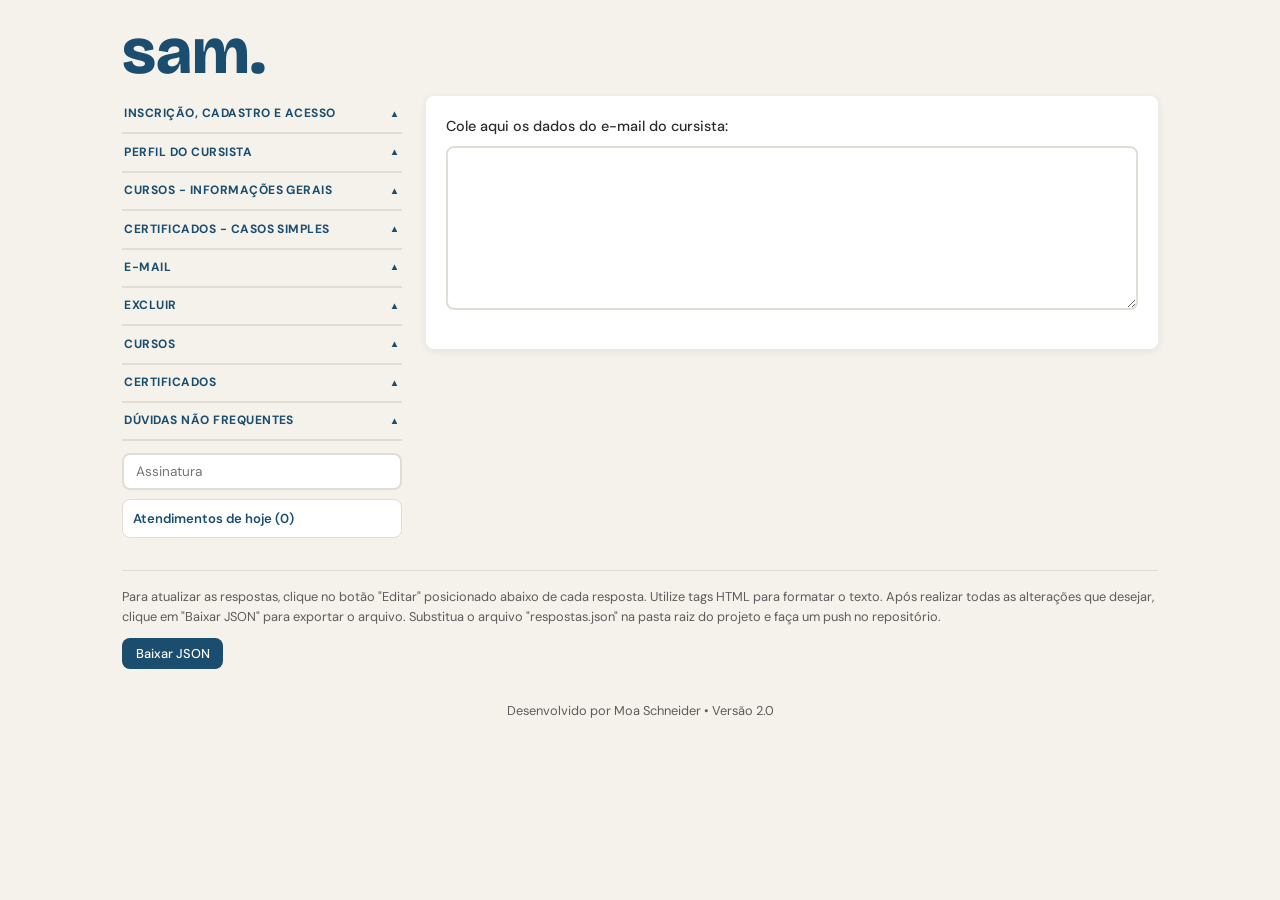
==== commit 84550683: "feat(script): registra atendimentos diários após a cópia - Adiciona painel para consultar, copiar e " ====
--- a/index.html
+++ b/index.html
@@ -22,15 +22,30 @@
         <nav id="nav-temas" class="nav-temas"></nav>
         <div class="sidebar-footer">
           <input type="text" id="input-assinatura" placeholder="Assinatura" autocomplete="name" />
+          <button type="button" class="atendimentos-link" id="btn-atendimentos" aria-expanded="false" aria-controls="painel-atendimentos">Atendimentos de hoje (0)</button>
         </div>
       </aside>
 
       <main class="main-content" id="main-content">
+        <section class="atendimentos-painel oculto" id="painel-atendimentos" aria-labelledby="titulo-atendimentos">
+          <div class="atendimentos-cabecalho">
+            <div>
+              <h2 id="titulo-atendimentos">Atendimentos de hoje</h2>
+              <p class="atendimentos-data">Data: <span id="data-atendimentos"></span> · Total: <strong id="total-atendimentos">0</strong></p>
+            </div>
+            <div class="atendimentos-acoes">
+              <button type="button" class="btn btn-copiar-atendimentos" id="btn-copiar-atendimentos">Copiar lista</button>
+              <button type="button" class="btn btn-limpar-atendimentos" id="btn-limpar-atendimentos">Limpar dia</button>
+            </div>
+          </div>
+          <ol class="lista-atendimentos" id="lista-atendimentos" aria-live="polite"></ol>
+          <p class="status-atendimentos" id="status-atendimentos" role="status" aria-live="polite"></p>
+        </section>
+
+
         <div id="erro-box" class="erro-carregamento oculto">
           <p><strong>Não foi possível carregar os modelos.</strong></p>
-          <p>Verifique se o arquivo <code>respostas.json</code> está na mesma pasta que esta página.
-            Se você abriu o arquivo HTML direto no navegador (file://), o navegador pode bloquear o carregamento.
-            Nesse caso, use um servidor local na pasta do projeto:</p>
+          <p>Verifique se o arquivo <code>respostas.json</code> está na mesma pasta que esta página. Se você abriu o arquivo HTML direto no navegador (file://), o navegador pode bloquear o carregamento. Nesse caso, use um servidor local na pasta do projeto:</p>
           <p><code>python -m http.server 8080</code></p>
         </div>
 
@@ -46,7 +61,6 @@
               </div>
             </div>
           </section>
-
           <section id="passo-respostas" class="oculto">
             <div id="area-respostas" class="respostas-area"></div>
           </section>
@@ -55,11 +69,7 @@
     </div>
 
     <div class="toolbar-row">
-      <p class="aviso-pasta">
-        Para atualizar as respostas, clique no botão "Editar" posicionado abaixo de cada resposta. Utilize tags HTML
-        para formatar o texto. Após realizar todas as alterações que desejar, clique em "Baixar JSON" para exportar
-        aquivo. Substitua o arquivo "respostas.json" na pasta raiz do projeto e faça um push no repositório.
-      </p>
+      <p class="aviso-pasta">Para atualizar as respostas, clique no botão "Editar" posicionado abaixo de cada resposta. Utilize tags HTML para formatar o texto. Após realizar todas as alterações que desejar, clique em "Baixar JSON" para exportar o arquivo. Substitua o arquivo "respostas.json" na pasta raiz do projeto e faça um push no repositório.</p>
       <div class="toolbar-buttons">
         <button type="button" class="btn btn-download-json" id="btn-download-json">Baixar JSON</button>
         <button type="button" class="btn btn-cancelar-edicao" id="btn-limpar-edits" style="display:none">Limpar edições</button>
--- a/styles.css
+++ b/styles.css
@@ -9,7 +9,7 @@
   --border: #e0ddd6;
   --shadow: 0 2px 8px rgba(26, 77, 110, 0.08);
   --radius: 8px;
-  --sidebar-w: 260px;
+  --sidebar-w: 280px;
   --gap: 1.5rem;
 }
 
@@ -96,7 +96,7 @@
   color: var(--primary);
   background: transparent;
   border: none;
-  border-bottom: 1.5px solid var(--border);
+  border-bottom: 2px solid var(--border);
   border-radius: 0;
   cursor: pointer;
   transition: all 0.2s;
@@ -115,7 +115,7 @@
 }
 
 .tema-header .seta {
-  font-size: 0.5rem;
+  font-size: 0.6rem;
   margin-left: 0.5rem;
   flex-shrink: 0;
   transition: transform 0.25s;
@@ -188,6 +188,28 @@
 .sidebar-footer input:focus {
   outline: none;
   border-color: var(--primary);
+}
+
+.atendimentos-link {
+  width: 100%;
+  margin-top: 0.55rem;
+  padding: 0.55rem 0.65rem;
+  border: 1px solid var(--border);
+  border-radius: var(--radius);
+  background: var(--card);
+  color: var(--primary);
+  font: inherit;
+  font-size: 0.82rem;
+  font-weight: 600;
+  text-align: left;
+  cursor: pointer;
+  transition: border-color 0.2s, background 0.2s;
+}
+
+.atendimentos-link:hover,
+.atendimentos-link:focus-visible {
+  border-color: var(--primary);
+  background: #f0f7fb;
 }
 
 /* ═══════════════════════════════════════
@@ -296,6 +318,97 @@
   border-radius: 6px;
 }
 
+/* Daily atendimentos panel */
+
+.atendimentos-painel {
+  margin-bottom: 1.25rem;
+  padding: 1.25rem;
+  background: var(--card);
+  border-radius: var(--radius);
+  box-shadow: var(--shadow);
+  scroll-margin-top: 1rem;
+}
+
+.atendimentos-cabecalho {
+  display: flex;
+  align-items: flex-start;
+  justify-content: space-between;
+  gap: 1rem;
+  margin-bottom: 1rem;
+}
+
+.atendimentos-cabecalho h2 {
+  color: var(--primary);
+  font-size: 1.1rem;
+}
+
+.atendimentos-data {
+  margin-top: 0.2rem;
+  color: var(--text-muted);
+  font-size: 0.82rem;
+}
+
+.atendimentos-acoes {
+  display: flex;
+  flex-wrap: wrap;
+  gap: 0.5rem;
+}
+
+.btn-copiar-atendimentos {
+  background: var(--primary);
+  color: #fff;
+  font-size: 0.8rem;
+}
+
+.btn-copiar-atendimentos:hover {
+  background: var(--primary-hover);
+}
+
+.btn-limpar-atendimentos {
+  background: var(--border);
+  color: var(--text);
+  font-size: 0.8rem;
+}
+
+.btn-limpar-atendimentos:hover {
+  background: #d0ccc4;
+}
+
+.lista-atendimentos {
+  display: grid;
+  gap: 0.5rem;
+  list-style: none;
+}
+
+.atendimento-item,
+.atendimento-vazio {
+  padding: 0.7rem 0.85rem;
+  border-radius: 6px;
+  background: #fafaf8;
+  font-size: 0.86rem;
+  overflow-wrap: anywhere;
+}
+
+.atendimento-item {
+  border-left: 3px solid var(--accent);
+}
+
+.atendimento-vazio {
+  color: var(--text-muted);
+  border: 1px dashed var(--border);
+}
+
+.status-atendimentos {
+  min-height: 1.2em;
+  margin-top: 0.65rem;
+  color: #2d8a6e;
+  font-size: 0.8rem;
+}
+
+.status-atendimentos.status-erro {
+  color: #a33b32;
+}
+
 /* ═══════════════════════════════════════
    BUTTONS
    ═══════════════════════════════════════ */
@@ -685,6 +798,18 @@
     padding: 1rem;
   }
 
+  .atendimentos-painel {
+    padding: 1rem;
+  }
+
+  .atendimentos-cabecalho {
+    display: block;
+  }
+
+  .atendimentos-acoes {
+    margin-top: 0.75rem;
+  }
+
   .resposta-texto {
     padding: 0.75rem;
   }
